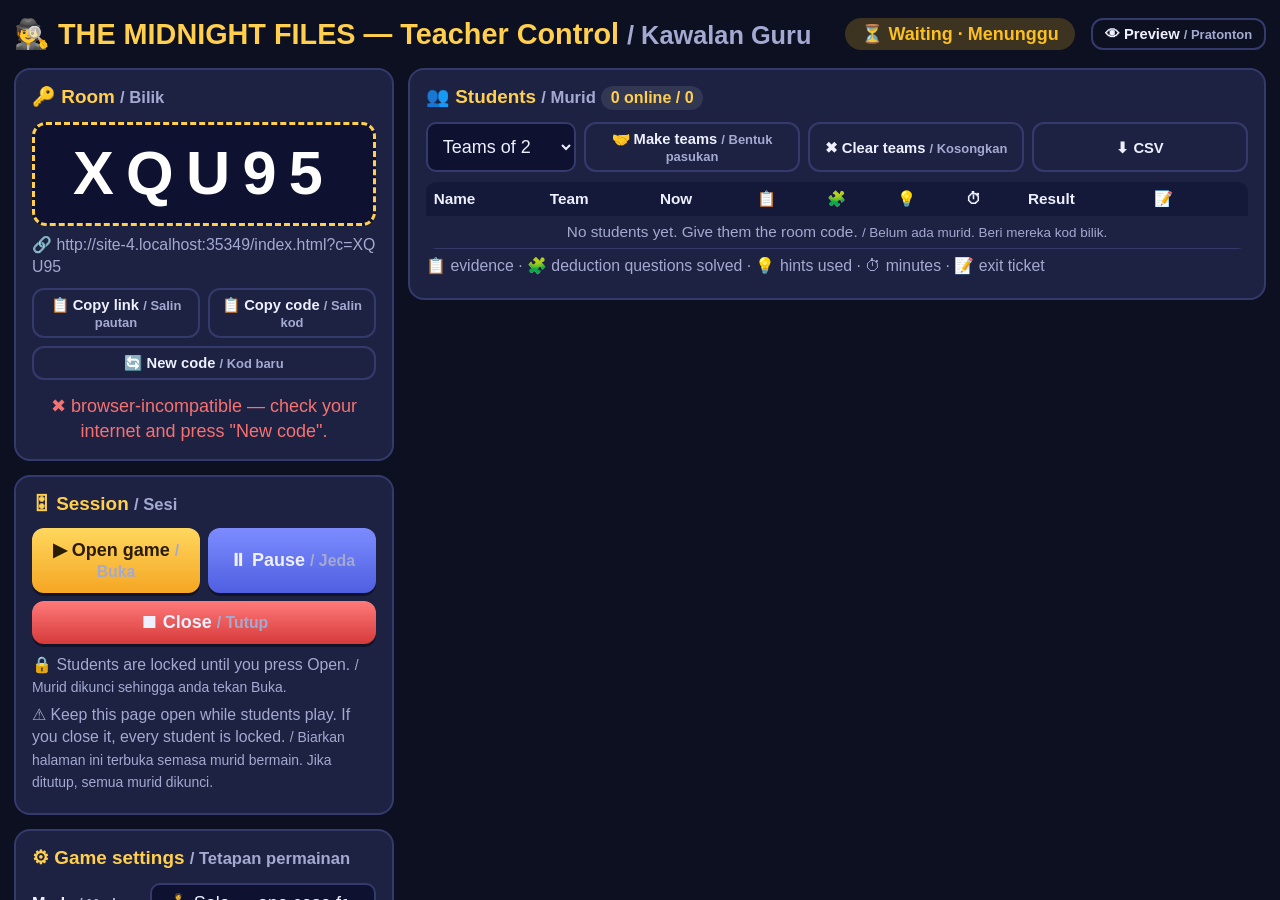
==== teacher.html @ c267a83b "Add files via upload" ====
<!doctype html>
<html lang="ms">
<head>
<meta charset="utf-8">
<meta name="viewport" content="width=device-width,initial-scale=1">
<title>The Midnight Files — Teacher</title>
<link rel="stylesheet" href="style.css">
</head>
<body>
<!-- Teacher control page. Keep this page OPEN while students play: closing it locks every student. -->
<div class="t-wrap" id="app"></div>

<script src="peerjs.min.js"></script>
<script src="mf-core.js"></script>
<script src="mf-questions.js"></script>
<script src="archive.js"></script>
<script src="case009.js"></script>
<script src="teacher.js"></script>
</body>
</html>
---- style.css ----
/* ============================================================================
   THE MIDNIGHT FILES — styles. Big readable text (for slow learners), strong colour-coding,
   no external fonts or images (small download, works offline once loaded).
   Colour code:  Object = blue · Document = amber · Photo = purple · Device = teal
                 Witness claim = orange · Inference = green
   ============================================================================ */
:root {
  --bg: #0d1020; --bg2: #161a33; --panel: #1d2242; --ink: #eef0ff; --mute: #a4a9d1; --line: #343a6b;
  --gold: #ffcf4d; --good: #34d399; --bad: #f87171; --warn: #fbbf24; --blue: #60a5fa; --purple: #c084fc;
  --paper: #fbf6e6; --paperink: #2b2418; --r: 14px;
  --font: "Trebuchet MS", "Segoe UI", "Helvetica Neue", Arial, sans-serif;
}
* { box-sizing: border-box; }
html, body { margin: 0; height: 100%; background: var(--bg); color: var(--ink); font-family: var(--font); font-size: 18px; line-height: 1.4; overflow: hidden; -webkit-font-smoothing: antialiased; }
button { font-family: inherit; font-size: inherit; color: inherit; cursor: pointer; }
h1, h2, h3 { margin: 0 0 .4em; }
b { font-weight: 700; }
small { opacity: .85; }
kbd { background: #ffffff22; border: 1px solid #ffffff55; border-radius: 6px; padding: 0 7px; font-weight: 700; }
[hidden] { display: none !important; }

/* bilingual text: Bahasa Malaysia first (bold), English under it (softer) */
.bm { display: block; font-weight: 700; }
.en { display: block; opacity: .82; font-size: .92em; font-style: italic; }
.btn .bm, .btn .en, .chipbtn .bm, .chipbtn .en, .nb-tab .bm, .nb-tab .en, .choice .bm, .choice .en, .db-opt .bm, .db-opt .en, .chip .bm, .chip .en, .kbadge .bm, .kbadge .en, .sbadge .bm, .sbadge .en, .toast .bm, .toast .en, .hud-pill .bm, .hud-pill .en, .hud-label .bm, .hud-label .en, .hud-keys .bm, .hud-keys .en, .mtitle .bm, .mtitle .en, .ev-t .bm, .ev-t .en, .link-chip .bm, .link-chip .en, .cls-b .bm, .cls-b .en, .topic .bm, .topic .en, .tok-pill .bm, .tok-pill .en { display: inline; }
.btn .bm + .en::before, .chipbtn .bm + .en::before, .nb-tab .bm + .en::before, .chip .bm + .en::before, .kbadge .bm + .en::before, .sbadge .bm + .en::before, .toast .bm + .en::before, .hud-keys .bm + .en::before, .cls-b .bm + .en::before, .tok-pill .bm + .en::before { content: " / "; }
.nb-tab .bm, .nb-tab .en { font-size: .8em; }
.ev-t .bm + .en::before, .link-chip .bm + .en::before, .mtitle .bm + .en::before, .choice .bm + .en::before, .db-opt .bm + .en::before, .topic .bm + .en::before { content: " / "; opacity: .7; }

/* ------------------------------------------------------------------ buttons / chips */
.btn { border: 0; border-radius: 12px; padding: .6em 1.1em; font-weight: 700; background: #2a3166; color: var(--ink); box-shadow: 0 3px 0 #0006; transition: transform .08s, filter .15s; }
.btn:hover { filter: brightness(1.2); } .btn:active { transform: translateY(2px); box-shadow: 0 1px 0 #0006; }
.btn:disabled { opacity: .45; cursor: not-allowed; }
.btn.primary { background: linear-gradient(#ffd75e, #f5a623); color: #2a1c00; }
.btn.accent { background: linear-gradient(#7c8cff, #4f5fe0); }
.btn.danger { background: linear-gradient(#ff7a7a, #d63a3a); }
.btn.ghost { background: transparent; border: 2px solid var(--line); box-shadow: none; }
.btn.ghost.on { background: #ffcf4d33; border-color: var(--gold); }
.btn.small { font-size: .82em; padding: .4em .8em; } .btn.big { font-size: 1.15em; padding: .75em 1.4em; }
.chip, .kbadge { display: inline-block; border-radius: 99px; padding: .05em .7em; font-size: .8em; font-weight: 700; background: color-mix(in srgb, var(--kc, #888) 25%, transparent); border: 2px solid var(--kc, #888); }
.chip.big { font-size: .95em; padding: .2em .9em; }
.chipbtn { background: #ffffff12; border: 2px solid var(--line); border-radius: 99px; padding: .15em .8em; font-size: .85em; }
.chipbtn.on { background: var(--gold); color: #2a1c00; border-color: var(--gold); font-weight: 700; }
.sbadge { display: inline-block; border-radius: 8px; padding: .05em .6em; font-size: .78em; font-weight: 700; }
.sbadge.good { background: #34d39933; color: #7ff0c1; } .sbadge.bad { background: #f8717133; color: #ffb4b4; } .sbadge.unk { background: #fbbf2433; color: #ffe08a; } .sbadge.inf { background: #22c55e33; color: #86efac; }
.avatar { display: inline-flex; align-items: center; justify-content: center; width: 38px; height: 38px; border-radius: 50%; font-weight: 800; color: #fff; text-shadow: 0 1px 2px #0008; flex: none; }
.avatar.lg { width: 56px; height: 56px; font-size: 1.5em; } .avatar.xl { width: 110px; height: 110px; font-size: 3em; box-shadow: 0 0 0 5px #ffffff22; }
.empty { color: var(--mute); text-align: center; padding: 1.2em; } .empty.small { padding: .4em; font-size: .85em; }
.tip { color: var(--mute); font-size: .88em; margin: .4em 0; } .okt { color: var(--good); } .warn-t { color: var(--warn); }
.spacer { flex: 1; }

/* ------------------------------------------------------------------ full-screen pages (join, lobby, archive, brief, lock) */
.screen { position: fixed; inset: 0; display: flex; flex-direction: column; align-items: center; justify-content: center; padding: 18px; overflow: auto; background: radial-gradient(1200px 700px at 50% -10%, #2b2f66, var(--bg) 65%); z-index: 10; }
.screen.top { justify-content: flex-start; }
.logo { font-size: clamp(30px, 6vw, 58px); font-weight: 900; letter-spacing: .06em; text-align: center; color: var(--gold); text-shadow: 0 0 25px #ffcf4d66, 0 4px 0 #0008; margin: 0; }
.logo small { display: block; font-size: .3em; letter-spacing: .35em; color: var(--mute); text-shadow: none; }
.card { background: var(--panel); border: 2px solid var(--line); border-radius: 18px; padding: 22px; width: min(560px, 94vw); box-shadow: 0 14px 40px #0008; }
.card.wide { width: min(1100px, 96vw); }
.field { display: block; margin: .8em 0; } .field > span { display: block; font-weight: 700; margin-bottom: .25em; }
.inp { width: 100%; font: inherit; font-size: 1.15em; padding: .6em .8em; border-radius: 12px; border: 2px solid var(--line); background: #0e1230; color: var(--ink); outline: none; }
.inp:focus { border-color: var(--gold); box-shadow: 0 0 0 3px #ffcf4d33; }
.code-big { font-size: 2.2em; letter-spacing: .25em; text-align: center; text-transform: uppercase; font-weight: 800; }
.seg { display: flex; gap: 6px; flex-wrap: wrap; } .seg button { flex: 1; }
.status-line { margin-top: .8em; min-height: 1.4em; color: var(--mute); text-align: center; } .status-line.bad { color: var(--bad); } .status-line.good { color: var(--good); }
.spinner { width: 54px; height: 54px; border: 6px solid #ffffff22; border-top-color: var(--gold); border-radius: 50%; animation: spin 1s linear infinite; margin: 14px auto; }
@keyframes spin { to { transform: rotate(360deg); } }
.big-p { font-size: 1.25em; line-height: 1.5; }
.center { text-align: center; }

/* Case archive */
.archive { display: grid; grid-template-columns: repeat(auto-fill, minmax(250px, 1fr)); gap: 16px; width: min(1180px, 96vw); margin-top: 16px; }
.case-card { position: relative; background: var(--panel); border: 3px solid var(--line); border-radius: 16px; padding: 14px; text-align: left; min-height: 190px; display: flex; flex-direction: column; gap: 6px; transition: transform .12s, border-color .12s; }
.case-card.open { border-color: var(--gold); box-shadow: 0 0 25px #ffcf4d33; } .case-card.open:hover { transform: translateY(-4px) rotate(-.4deg); }
.case-card.locked { opacity: .55; cursor: default; filter: grayscale(.6); }
.case-num { font-size: 2.2em; font-weight: 900; color: var(--gold); line-height: 1; } .case-card h3 { font-size: 1.05em; margin: 0; } .case-card p { font-size: .8em; color: var(--mute); margin: 0; flex: 1; }
.case-tag { align-self: flex-start; font-size: .7em; font-weight: 800; padding: .1em .7em; border-radius: 99px; background: #34d39933; color: var(--good); } .locked .case-tag { background: #ffffff18; color: var(--mute); }
.stamp { position: absolute; right: 8px; top: 8px; font-size: 1.3em; letter-spacing: -.1em; color: var(--gold); }

/* ------------------------------------------------------------------ in-game HUD */
#game { position: fixed; inset: 0; background: #000; }
#cv { position: absolute; inset: 0; width: 100%; height: 100%; display: block; }
#hud { position: absolute; inset: 0; pointer-events: none; font-weight: 700; }
.hud-tl, .hud-tr { position: absolute; top: 10px; display: flex; gap: 8px; flex-wrap: wrap; align-items: flex-start; }
.hud-tl { left: 10px; max-width: 60%; } .hud-tr { right: 10px; }
.hud-pill { background: #0b0e24cc; border: 2px solid #ffffff33; border-radius: 99px; padding: .15em .8em; font-size: .85em; backdrop-filter: blur(4px); }
.hud-bar { position: relative; width: 180px; height: 28px; border-radius: 99px; background: #0b0e24cc; border: 2px solid #ffffff33; overflow: hidden; }
.hud-bar i { position: absolute; left: 0; top: 0; bottom: 0; background: linear-gradient(90deg, #34d399, #fbbf24); transition: width .5s linear; } .hud-bar.low i { background: linear-gradient(90deg, #f87171, #fb923c); animation: pulse 1s infinite; }
.hud-bar span { position: absolute; inset: 0; text-align: center; font-size: .8em; line-height: 24px; text-shadow: 0 1px 2px #000; }
@keyframes pulse { 50% { opacity: .6; } }
.hud-aim { position: absolute; left: 50%; top: 50%; width: 22px; height: 22px; margin: -11px 0 0 -11px; } .hud-aim i { position: absolute; left: 9px; top: 9px; width: 4px; height: 4px; border-radius: 50%; background: #fff; box-shadow: 0 0 0 1.5px #0008; transition: all .12s; }
.hud-aim.on i { left: 3px; top: 3px; width: 16px; height: 16px; background: transparent; border: 3px solid var(--gold); box-shadow: 0 0 10px var(--gold); }
.hud-label { position: absolute; left: 50%; top: calc(50% + 34px); transform: translateX(-50%); background: #0b0e24ee; border: 2px solid var(--gold); border-radius: 12px; padding: .3em .9em; white-space: nowrap; font-size: .95em; }
.hud-keys { position: absolute; left: 50%; bottom: 8px; transform: translateX(-50%); font-size: .72em; background: #0b0e2488; padding: .25em .9em; border-radius: 99px; white-space: nowrap; opacity: .8; max-width: 98vw; overflow: hidden; text-overflow: ellipsis; }
#toasts { position: absolute; right: 12px; top: 56px; display: flex; flex-direction: column; gap: 8px; align-items: flex-end; width: min(360px, 80vw); }
.toast { background: #11163a; border: 2px solid var(--line); border-left: 6px solid var(--blue); border-radius: 12px; padding: .5em .9em; font-size: .9em; animation: slidein .25s ease-out; box-shadow: 0 6px 18px #0008; transition: opacity .4s, transform .4s; }
.toast.ev { border-left-color: var(--good); } .toast.warn { border-left-color: var(--warn); } .toast.out { opacity: 0; transform: translateX(30px); }
@keyframes slidein { from { transform: translateX(40px); opacity: 0; } }
#vignette { position: absolute; inset: 0; pointer-events: none; box-shadow: inset 0 0 150px 40px #000a; }
#flashfx { position: absolute; inset: 0; background: #fff; opacity: 0; pointer-events: none; transition: opacity .6s; } #flashfx.on { opacity: .12; transition: none; }

/* ------------------------------------------------------------------ pop-up windows */
#modals { position: fixed; inset: 0; z-index: 50; pointer-events: none; } #modals > * { pointer-events: auto; }
.mback { position: absolute; inset: 0; background: #060814d9; display: flex; align-items: center; justify-content: center; padding: 14px; animation: fade .15s; }
@keyframes fade { from { opacity: 0; } }
.modal { background: var(--panel); border: 3px solid var(--line); border-radius: 18px; width: min(1000px, 98vw); max-height: 96vh; display: flex; flex-direction: column; box-shadow: 0 20px 60px #000c; overflow: hidden; }
.modal.small { width: min(640px, 98vw); } .modal.notebook, .modal.ending { width: min(1180px, 99vw); height: min(840px, 96vh); }
.mhead { display: flex; align-items: center; gap: 10px; padding: 12px 16px; background: #141939; border-bottom: 2px solid var(--line); }
.mtitle { flex: 1; font-weight: 800; font-size: 1.15em; display: flex; gap: 8px; align-items: center; } .mic { font-size: 1.3em; }
.mclose { background: #ffffff18; border: 0; border-radius: 10px; width: 38px; height: 38px; font-size: 1.1em; } .mclose:hover { background: var(--bad); }
.mbody { padding: 16px; overflow: auto; flex: 1; } .mfoot { padding: 10px 16px; display: flex; flex-wrap: wrap; gap: 10px; align-items: center; border-top: 2px solid var(--line); background: #141939; }
.mfoot:empty { display: none; }

/* evidence viewer */
.modal.inspect .mbody { display: grid; grid-template-columns: 1.1fr 1fr; gap: 16px; } .modal.camera .mbody, .modal.photo .mbody { display: block; }
.ins-left { position: relative; min-height: 300px; background: radial-gradient(circle at 50% 40%, #2c3470, #10142f); border-radius: 14px; display: flex; align-items: center; justify-content: center; overflow: hidden; }
.insp-cv { width: 100%; height: 100%; min-height: 330px; display: block; cursor: grab; touch-action: none; } .insp-cv:active { cursor: grabbing; }
.drag-tip { position: absolute; left: 8px; bottom: 8px; font-size: .75em; background: #0008; padding: .2em .7em; border-radius: 99px; } .ins-left > .btn { position: absolute; right: 8px; bottom: 8px; }
.ins-where { color: var(--mute); margin: .2em 0; } .ins-desc { font-size: 1.05em; } .ins-status { display: flex; gap: 8px; flex-wrap: wrap; margin: .3em 0 .6em; }
.note-line { background: #ffffff10; border-left: 4px solid var(--blue); padding: .4em .7em; border-radius: 8px; margin: .5em 0; }
.back-reveal { background: #ffcf4d22; border: 2px dashed var(--gold); padding: .6em .9em; border-radius: 12px; margin-top: .6em; font-style: italic; }
.paper-wrap, .paper { color: var(--paperink); } .paper-wrap { background: var(--paper); border-radius: 8px; padding: 22px; width: 92%; box-shadow: 0 6px 20px #0008; transform: rotate(-1deg); }
.paper.hand { font-family: "Segoe Print", "Comic Sans MS", "Bradley Hand", cursive; font-size: 1.15em; line-height: 1.8; } .paper.torn { border-right: 6px dotted #0002; }
.paper-wrap .bm, .paper-wrap .en { display: block; } .paper .small, .paper small { opacity: .8; }
.tbl { border-collapse: collapse; width: 100%; } .tbl th, .tbl td { border: 2px solid #8a7f6a; padding: .3em .7em; text-align: left; } .tbl th { background: #eadfbf; }
.art-cv { width: 100%; max-width: 640px; border-radius: 10px; background: #fff; } .big-ic { font-size: 5em; }
.pv-host { display: grid; grid-template-columns: 1.5fr 1fr; gap: 16px; } .pv-vp { overflow: hidden; border-radius: 12px; background: #000; cursor: zoom-in; touch-action: none; border: 3px solid #fff3; } .pv-vp.grab { cursor: grabbing; }
.pv-cv { width: 100%; display: block; transform-origin: center; transition: transform .12s; image-rendering: auto; }
.pv-ctr { display: flex; gap: 8px; margin-top: 8px; align-items: center; } .pv-zl { margin-left: auto; color: var(--mute); }
.zoom-notice { background: #a855f722; border: 2px solid var(--purple); padding: .7em .9em; border-radius: 12px; margin-top: .6em; animation: fade .3s; }
.gallery { display: grid; grid-template-columns: repeat(auto-fill, minmax(190px, 1fr)); gap: 12px; margin: 12px 0; }
.gcard { position: relative; background: #0e1230; border: 3px solid var(--line); border-radius: 12px; padding: 6px; text-align: center; } .gcard:hover { border-color: var(--purple); } .gcard.seen { border-color: #a855f7aa; } .gcard canvas { width: 100%; border-radius: 6px; display: block; margin-bottom: 4px; }
.tick { position: absolute; right: 8px; top: 8px; background: var(--good); color: #002; border-radius: 50%; width: 24px; height: 24px; line-height: 24px; font-style: normal; font-weight: 900; }
.mark-btns { display: flex; gap: 6px; flex-wrap: wrap; }

/* puzzles */
.modal.puzzle .mbody { max-width: 760px; margin: 0 auto; width: 100%; }
.pz-top { display: flex; gap: 12px; align-items: center; flex-wrap: wrap; } .pz-intro { margin: 0; color: var(--mute); flex: 1; min-width: 220px; }
.pz-art { margin: 10px 0; } .pz-dots { display: flex; gap: 8px; justify-content: center; margin: 10px 0; } .pz-dots i { width: 16px; height: 16px; border-radius: 50%; background: #ffffff22; } .pz-dots i.cur { background: var(--gold); transform: scale(1.25); } .pz-dots i.done { background: var(--good); }
.pz-card { background: #12173b; border: 2px solid var(--line); border-radius: 16px; padding: 16px; } .pz-card.shake { animation: shake .35s; } @keyframes shake { 25% { transform: translateX(-8px); } 75% { transform: translateX(8px); } }
.pz-q { font-size: 1.2em; font-weight: 700; margin-bottom: .6em; } .pz-q .bm, .pz-q .en { display: block; }
.choices { display: grid; gap: 10px; } .choice { text-align: left; display: flex; gap: 12px; align-items: center; background: #1f2552; border: 3px solid var(--line); border-radius: 14px; padding: .6em .9em; font-size: 1.05em; } .choice b { background: #ffffff22; width: 34px; height: 34px; border-radius: 50%; display: inline-flex; align-items: center; justify-content: center; flex: none; }
.choice:hover:not(:disabled) { border-color: var(--gold); } .choice.ok { background: #34d39933; border-color: var(--good); } .choice.no { background: #f8717122; border-color: var(--bad); opacity: .7; }
.num-in, .code-in { font: inherit; font-size: 1.6em; width: 7em; text-align: center; border-radius: 12px; border: 3px solid var(--line); background: #0e1230; color: var(--ink); padding: .3em; } .code-in { width: 2.2em; margin: 0 6px; font-size: 2.4em; } .num-in.ok, .code-in.ok, .cz-sel.ok { border-color: var(--good); } .num-in.no, .code-in.no, .cz-sel.no { border-color: var(--bad); }
.code-row { display: flex; justify-content: center; margin: 12px 0; } .patterns { display: grid; gap: 8px; margin: 8px 0; } .pat { background: #0e1230; border-radius: 12px; padding: .6em 1em; font-size: 1.4em; letter-spacing: .12em; } .pat b { background: var(--gold); color: #000; border-radius: 50%; display: inline-block; width: 1.5em; height: 1.5em; text-align: center; margin-right: .5em; }
.cloze { font-size: 1.3em; line-height: 2.4; } .cz-sel { font: inherit; font-size: 1em; margin: 0 4px; padding: .1em .3em; border-radius: 10px; border: 3px solid var(--line); background: #0e1230; color: var(--ink); }
.classify { display: grid; gap: 8px; margin-bottom: 10px; } .cls-row { display: grid; grid-template-columns: 1fr auto auto; gap: 8px; align-items: center; background: #0e1230; border: 2px solid var(--line); border-radius: 12px; padding: .5em .7em; } .cls-row.no { border-color: var(--bad); } .cls-row.ok { border-color: var(--good); }
.cls-b { border: 2px solid var(--line); background: #1f2552; border-radius: 10px; padding: .3em .7em; font-size: .85em; } .cls-b.on { background: var(--gold); color: #1a1200; border-color: var(--gold); font-weight: 700; }
.pz-msg { margin-top: 12px; font-weight: 700; font-size: 1.1em; } .pz-msg.good { color: var(--good); } .pz-msg.bad { color: var(--bad); } .pz-hint { margin-top: 8px; } .hint-line { background: #fbbf2422; border: 2px solid var(--warn); border-radius: 12px; padding: .5em .8em; }
.pz-after { text-align: center; } .pz-star { font-size: 4em; animation: pop .5s; } @keyframes pop { from { transform: scale(0); } 70% { transform: scale(1.3); } } .pz-new { background: #34d39922; border-radius: 10px; padding: .4em; margin: .4em 0; }

/* notebook */
.modal.notebook .mbody { padding: 0; display: flex; flex-direction: column; background: var(--paper); color: var(--paperink); }
.modal.notebook .mhead, .modal.notebook .mfoot { background: #2a1f14; border-color: #5a4630; }
.nb-tabs { display: flex; gap: 4px; padding: 10px 10px 0; background: #d9cba6; border-bottom: 4px solid #8c6d3f; }
.nb-tab { background: #c4b389; color: #3a2a12; border: 0; border-radius: 12px 12px 0 0; padding: .55em 1em; font-weight: 800; flex: 1; } .nb-tab.on { background: var(--paper); box-shadow: 0 -3px 0 #e0a020 inset; } .nb-tab span { font-size: .92em; }
.nb-pane { flex: 1; overflow: auto; padding: 14px; background: repeating-linear-gradient(transparent 0 33px, #c9d8e6 33px 34px), var(--paper); background-attachment: local; } .nb-pane.t-ev { display: grid; grid-template-columns: 1.2fr 1fr; gap: 14px; }
.nb-pane .tip, .nb-pane .empty, .nb-pane .ins-where { color: #5d513c; } .nb-pane .ins-desc { color: var(--paperink); } .nb-pane h3 { color: #3a2a12; }
.ev-filters { display: flex; flex-wrap: wrap; gap: 6px; margin-bottom: 8px; } .nb-pane .chipbtn { background: #fff8; color: #3a2a12; border-color: #b9a77a; } .nb-pane .chipbtn.on { background: #3a2a12; color: #ffe08a; border-color: #3a2a12; }
.ev-grid { display: grid; grid-template-columns: repeat(auto-fill, minmax(150px, 1fr)); gap: 10px; }
.ev-card { position: relative; background: #fff; color: var(--paperink); border: 3px solid var(--kc); border-radius: 12px; padding: .5em .6em; text-align: left; display: flex; flex-direction: column; gap: 2px; min-height: 92px; box-shadow: 0 3px 0 #0002; } .ev-card:hover { transform: translateY(-2px) rotate(-.5deg); } .ev-card.sel { background: color-mix(in srgb, var(--kc) 22%, #fff); box-shadow: 0 0 0 4px var(--kc); } .ev-card.dim { opacity: .5; }
.ev-ic { font-size: 1.6em; } .ev-t { font-weight: 700; font-size: .88em; line-height: 1.2; } .ev-flags { position: absolute; right: 6px; top: 4px; }
.ev-detail { background: #fff; color: var(--paperink); border: 3px solid var(--kc); border-radius: 14px; padding: 14px; position: sticky; top: 0; } .ev-detail h3 { margin-top: 0; }
.ev-detail .btn.ghost, .nb-pane .btn.ghost { border-color: #b9a77a; color: #3a2a12; } .ev-detail .btn.ghost.on, .nb-pane .btn.ghost.on { background: #ffe08a; border-color: #e0a020; }
.note-in { width: 100%; min-height: 64px; margin: 10px 0; font: inherit; font-family: "Segoe Print", "Comic Sans MS", cursive; font-size: .9em; padding: .5em; border-radius: 10px; border: 2px dashed #b9a77a; background: #fffbea; color: var(--paperink); }
.ev-actions { display: flex; gap: 8px; flex-wrap: wrap; } .ev-tools { margin-top: 12px; }
.cmp-banner { background: #3a2a12; color: #ffe08a; padding: .5em .8em; border-radius: 10px; margin-bottom: 8px; }
.cmp-result { border-radius: 12px; padding: .7em .9em; margin-top: 10px; border: 3px solid; color: var(--paperink); background: #fff; } .cmp-result.bad { border-color: var(--bad); background: #fee2e2; } .cmp-result.good { border-color: #16a34a; background: #dcfce7; } .cmp-result.lock { border-color: #d99a00; background: #fef3c7; } .cmp-result.none { border-color: #9aa; background: #f1f5f9; } .cmp-result.hint { border-color: #d99a00; background: #fff7d6; } .cmp-result .why { font-style: italic; margin-bottom: 0; }
.cmp-pair { font-weight: 700; margin-bottom: .3em; font-size: .9em; } .help-box { background: #fff9; border: 2px dashed #b9a77a; border-radius: 12px; padding: .8em; margin-top: 12px; color: #3a2a12; }
.kbadge { color: inherit; }
.nb-pane .kbadge { color: #222; }
.nb-pane .sbadge.good { background: #bbf7d0; color: #14532d; } .nb-pane .sbadge.bad { background: #fecaca; color: #7f1d1d; } .nb-pane .sbadge.unk { background: #fde68a; color: #78350f; } .nb-pane .sbadge.inf { background: #bbf7d0; color: #14532d; }

.ppl-grid { display: grid; grid-template-columns: repeat(auto-fill, minmax(300px, 1fr)); gap: 14px; } .ppl-card { background: #fff; color: var(--paperink); border: 3px solid var(--kc); border-radius: 14px; padding: 12px; display: flex; flex-direction: column; gap: 8px; }
.ppl-head { display: flex; gap: 12px; align-items: center; } .ppl-claim { font-size: .88em; padding: .3em .6em; border-radius: 8px; background: #fef3c7; } .ppl-claim.contradicted { background: #fecaca; } .ppl-claim.supported { background: #bbf7d0; } .ppl-why { font-size: .82em; font-style: italic; padding-left: .6em; border-left: 4px solid #d99a00; }
.tl-top { padding: .5em .8em; border-radius: 10px; margin-bottom: 10px; font-weight: 700; } .tl-top.warn { background: #fef3c7; color: #78350f; } .tl-top.good { background: #bbf7d0; color: #14532d; }
.tl { position: relative; padding-left: 4px; } .tl::before { content: ""; position: absolute; left: 118px; top: 0; bottom: 0; width: 5px; background: #8c6d3f; border-radius: 3px; }
.tl-row { display: grid; grid-template-columns: 108px 28px 1fr; align-items: center; margin: 10px 0; } .tl-time { text-align: right; font-weight: 800; padding-right: 8px; } .tl-time small { display: block; font-weight: 600; font-size: .7em; color: #6b5a3a; }
.tl-dot { width: 20px; height: 20px; border-radius: 50%; background: var(--kc); border: 4px solid #fff; justify-self: center; z-index: 1; box-shadow: 0 0 0 2px var(--kc); } .tl-card { background: #fff; border: 3px solid var(--kc); border-radius: 12px; padding: .4em .8em; cursor: pointer; margin-left: 6px; } .tl-card:hover { background: color-mix(in srgb, var(--kc) 15%, #fff); } .tl-note { margin-top: 16px; }

.db-head { background: #3a2a12; color: #ffe08a; padding: .6em .9em; border-radius: 12px; margin-bottom: 10px; } .db-list { display: grid; gap: 8px; }
.db-q { background: #fff; color: var(--paperink); border: 3px solid #b9a77a; border-radius: 14px; overflow: hidden; } .db-q.solved { border-color: #16a34a; } .db-q.open { border-color: #3a2a12; }
.db-title { width: 100%; text-align: left; border: 0; background: transparent; font-weight: 800; padding: .7em .9em; color: inherit; } .db-title .bm, .db-title .en { display: inline; } .db-title .bm + .en::before { content: " / "; }
.db-body { padding: 0 14px 14px; } .db-opts { display: grid; gap: 8px; } .db-opt { text-align: left; background: #fffbea; color: var(--paperink); border: 3px solid #d9cba6; border-radius: 12px; padding: .5em .8em; font-size: 1em; } .db-opt i { font-style: normal; margin-right: .4em; } .db-opt.on { border-color: #e0a020; background: #fff1b8; } .db-opt.ok { border-color: #16a34a; background: #dcfce7; } .db-opt:disabled { cursor: default; }
.db-linkhead { margin: 12px 0 6px; font-weight: 700; } .db-links { display: flex; flex-wrap: wrap; gap: 6px; }
.link-chip { background: #fff; color: var(--paperink); border: 3px solid var(--kc, #888); border-radius: 99px; padding: .2em .8em; font-size: .85em; } .link-chip.on { background: var(--kc); color: #fff; text-shadow: 0 1px 1px #0006; font-weight: 700; } .link-chip:disabled { opacity: .6; }
.modal:not(.notebook) .link-chip { background: #12173b; color: var(--ink); } .modal:not(.notebook) .link-chip.on { background: var(--kc); color: #fff; }
.db-bar { display: flex; gap: 8px; margin-top: 12px; } .db-accuse { text-align: center; margin: 18px 0 6px; } .tok-pill { background: #ffffff18; border-radius: 99px; padding: .2em .9em; }

/* interview */
.modal.dialogue .mbody { display: grid; grid-template-columns: 190px 1fr; gap: 16px; }
.dlg-left { text-align: center; } .dlg-name { font-weight: 800; font-size: 1.2em; margin-top: 8px; } .dlg-role { color: var(--mute); font-size: .85em; }
.bubble { background: #fff; color: #1d1d2b; border-radius: 18px; padding: 16px 18px; font-size: 1.2em; line-height: 1.55; min-height: 110px; position: relative; box-shadow: 0 6px 0 #0004; } .bubble::before { content: ""; position: absolute; left: -14px; top: 28px; border: 10px solid transparent; border-right-color: #fff; border-left: 0; } .bubble .bm, .bubble .en { display: block; } .bubble .en { color: #55557a; } .speaker { font-weight: 800; display: block; font-size: .8em; }
.dlg-menu { display: grid; gap: 8px; margin-top: 14px; } .dlg-menu .btn { text-align: left; } .topic.asked { opacity: .65; } .dlg-extra { margin-top: 10px; }
.pick-head { font-weight: 800; margin-bottom: 6px; } .pick-grid { display: flex; flex-wrap: wrap; gap: 6px; max-height: 240px; overflow: auto; }

/* accusation + endings */
.who-grid { display: grid; grid-template-columns: repeat(auto-fill, minmax(170px, 1fr)); gap: 12px; } .who-card { background: #12173b; border: 4px solid var(--line); border-radius: 16px; padding: 12px; display: flex; flex-direction: column; align-items: center; gap: 4px; } .who-card:hover { border-color: var(--kc); } .who-card.on { border-color: var(--kc); background: color-mix(in srgb, var(--kc) 28%, #12173b); transform: scale(1.04); }
.modal.conclusion .db-opt { background: #12173b; color: var(--ink); border-color: var(--line); } .modal.conclusion .db-opt.on { background: #ffcf4d33; border-color: var(--gold); }
.review { display: grid; gap: 8px; background: #12173b; padding: 14px; border-radius: 14px; } .review div { padding: .3em 0; border-bottom: 1px dashed var(--line); }
.stars { text-align: center; font-size: 3em; letter-spacing: .1em; } .stars i { font-style: normal; color: #ffffff30; } .stars i.on { color: var(--gold); text-shadow: 0 0 18px #ffcf4d; animation: pop .5s backwards; } .end-text { text-align: center; max-width: 820px; margin: .3em auto 1em; }
.debrief { background: #12173b; border: 2px solid var(--line); border-radius: 14px; padding: 12px 16px; margin: 12px 0; } .debrief h3 { color: var(--gold); } .seq { padding-left: 1.4em; } .seq li { margin: .3em 0; } .proof { list-style: none; padding: 0; display: grid; gap: 6px; } .proof li { padding: .35em .7em; border-radius: 8px; } .proof .got { background: #34d39922; } .proof .miss { background: #f8717122; }
.why-row { display: flex; gap: 12px; margin: .6em 0; align-items: flex-start; } .rh { padding-left: 1.2em; } .statrow { display: flex; flex-wrap: wrap; gap: 14px; font-size: 1.1em; }
.modal.result-no .cmp-result { color: #222; }

/* ------------------------------------------------------------------ overlays (pause / teacher control) */
.overlay { position: absolute; inset: 0; z-index: 40; background: #070914d9; display: flex; align-items: center; justify-content: center; flex-direction: column; text-align: center; padding: 20px; }
.overlay h2 { font-size: 2em; color: var(--gold); } .overlay .btn { margin: 6px; min-width: 240px; } .menu-col { display: grid; gap: 8px; }
.lockscreen { position: fixed; inset: 0; z-index: 90; background: radial-gradient(900px 600px at 50% 30%, #2b2f66, #0a0c1e 70%); display: flex; align-items: center; justify-content: center; flex-direction: column; text-align: center; padding: 24px; }
.lockscreen .em { font-size: 5em; }
input[type=range] { width: 100%; accent-color: var(--gold); }
.set-row { display: grid; grid-template-columns: 150px 1fr; gap: 10px; align-items: center; text-align: left; margin: 8px 0; }

/* ------------------------------------------------------------------ teacher page */
.t-wrap { max-width: 1280px; margin: 0 auto; padding: 14px; height: 100%; overflow: auto; }
.t-head { display: flex; gap: 16px; align-items: center; flex-wrap: wrap; margin-bottom: 14px; } .t-head h1 { margin: 0; color: var(--gold); font-size: 1.6em; flex: 1; }
.t-grid { display: grid; grid-template-columns: 380px 1fr; gap: 14px; } @media (max-width: 1000px) { .t-grid { grid-template-columns: 1fr; } }
.t-card { background: var(--panel); border: 2px solid var(--line); border-radius: 16px; padding: 14px 16px; margin-bottom: 14px; } .t-card h2 { font-size: 1.05em; color: var(--gold); margin-bottom: .6em; }
.t-code { font-size: 3.4em; font-weight: 900; letter-spacing: .2em; text-align: center; color: #fff; background: #0e1230; border: 3px dashed var(--gold); border-radius: 14px; padding: .1em .3em; }
.state-pill { display: inline-block; padding: .2em .9em; border-radius: 99px; font-weight: 800; } .st-lobby { background: #fbbf2433; color: var(--warn); } .st-open { background: #34d39933; color: var(--good); } .st-paused { background: #60a5fa33; color: var(--blue); } .st-closed { background: #f8717133; color: var(--bad); }
.t-ctrl { display: flex; gap: 8px; flex-wrap: wrap; margin: 10px 0; } .t-ctrl .btn { flex: 1; min-width: 120px; }
.t-row { display: grid; grid-template-columns: 110px 1fr; gap: 8px; align-items: center; margin: 8px 0; } .t-row > label { font-weight: 700; font-size: .9em; }
.t-sel { font: inherit; padding: .4em .6em; border-radius: 10px; border: 2px solid var(--line); background: #0e1230; color: var(--ink); width: 100%; } .t-chk { display: inline-flex; gap: 5px; align-items: center; margin-right: 10px; font-size: .92em; }
.t-table { width: 100%; border-collapse: collapse; font-size: .85em; } .t-table th { background: #141939; position: sticky; top: 0; text-align: left; padding: .4em .5em; } .t-table td { padding: .35em .5em; border-bottom: 1px solid var(--line); } .t-table tr.off { opacity: .45; }
.pill { display: inline-block; padding: .05em .6em; border-radius: 99px; background: #ffffff18; font-size: .85em; } .pill.g { background: #34d39933; color: var(--good); } .pill.r { background: #f8717133; color: var(--bad); } .pill.y { background: #fbbf2433; color: var(--warn); }
.t-scroll { max-height: 52vh; overflow: auto; border-radius: 10px; }
.msg-ok { color: var(--good); } .msg-bad { color: var(--bad); }

/* low-end mode: fewer effects */
body.lowfx .toast, body.lowfx .hud-pill, body.lowfx .mback { backdrop-filter: none; animation: none; }

/* ------------------------------------------------------------------ small screens */
@media (max-width: 800px) {
  html, body { font-size: 16px; } .modal.inspect .mbody, .pv-host, .modal.dialogue .mbody { grid-template-columns: 1fr; } .nb-pane.t-ev { grid-template-columns: 1fr; } .hud-keys { display: none; }
}

/* ------------------------------------------------------------------ PRINT (teacher can print the debrief / case sheet) */
@media print {
  html, body { background: #fff; color: #000; overflow: visible; height: auto; }
  #game, .lockscreen, .overlay, #toasts, .hud-tl, .hud-tr, .mfoot, .mclose { display: none !important; }
  .mback, #modals { position: static; background: #fff; } .modal { box-shadow: none; border: 0; width: 100%; max-height: none; height: auto; color: #000; background: #fff; }
  .debrief { background: #fff; border: 2px solid #000; break-inside: avoid; } .debrief h3 { color: #000; } .mbody { overflow: visible; }
  * { -webkit-print-color-adjust: exact; print-color-adjust: exact; }
}

/* ------------------------------------------------------------------ inline bilingual text in headings, key lists and short lines */
h1 .bm, h1 .en, h2 .bm, h2 .en, h3 .bm, h3 .en, .statrow .bm, .statrow .en, .ins-where .bm, .ins-where .en, .dlg-role .bm, .dlg-role .en, .ppl-head .bm, .ppl-head .en, .tl-top .bm, .tl-top .en,
.who-card .bm, .who-card .en, .tl-time .bm, .tl-time .en, .review .bm, .review .en, .db-linkhead .bm, .db-linkhead .en, .db-head .bm, .db-head .en, .tip .bm, .tip .en, .t-card .bm, .t-card .en { display: inline; }
h1 .bm + .en::before, h2 .bm + .en::before, h3 .bm + .en::before, .statrow .bm + .en::before, .ins-where .bm + .en::before, .dlg-role .bm + .en::before, .ppl-head .bm + .en::before, .tl-top .bm + .en::before,
.who-card .bm + .en::before, .review .bm + .en::before, .db-linkhead .bm + .en::before, .db-head .bm + .en::before, .tip .bm + .en::before { content: " / "; opacity: .7; }
.logo .bm, .logo .en { display: block; } .logo .bm + .en::before { content: none; } .logo .en { font-size: .6em; font-weight: 600; }
.case-label { font-size: .9em; letter-spacing: .3em; color: var(--mute); font-weight: 800; }
.t-sel.narrow { max-width: 150px; }
.hud-pill .bm + .en::before, .hud-label .bm + .en::before, .ev-t .bm + .en::before { content: " / "; opacity: .7; }
.hud-pill .en, .hud-label .en { font-size: .85em; }
/* the 3D evidence box has a fixed size so tall objects (the watch) never push the page */
.ins-left { height: min(58vh, 470px); } .insp-cv { position: absolute; inset: 0; width: 100%; height: 100%; min-height: 0; }
.modal.inspect .mbody { align-items: start; }
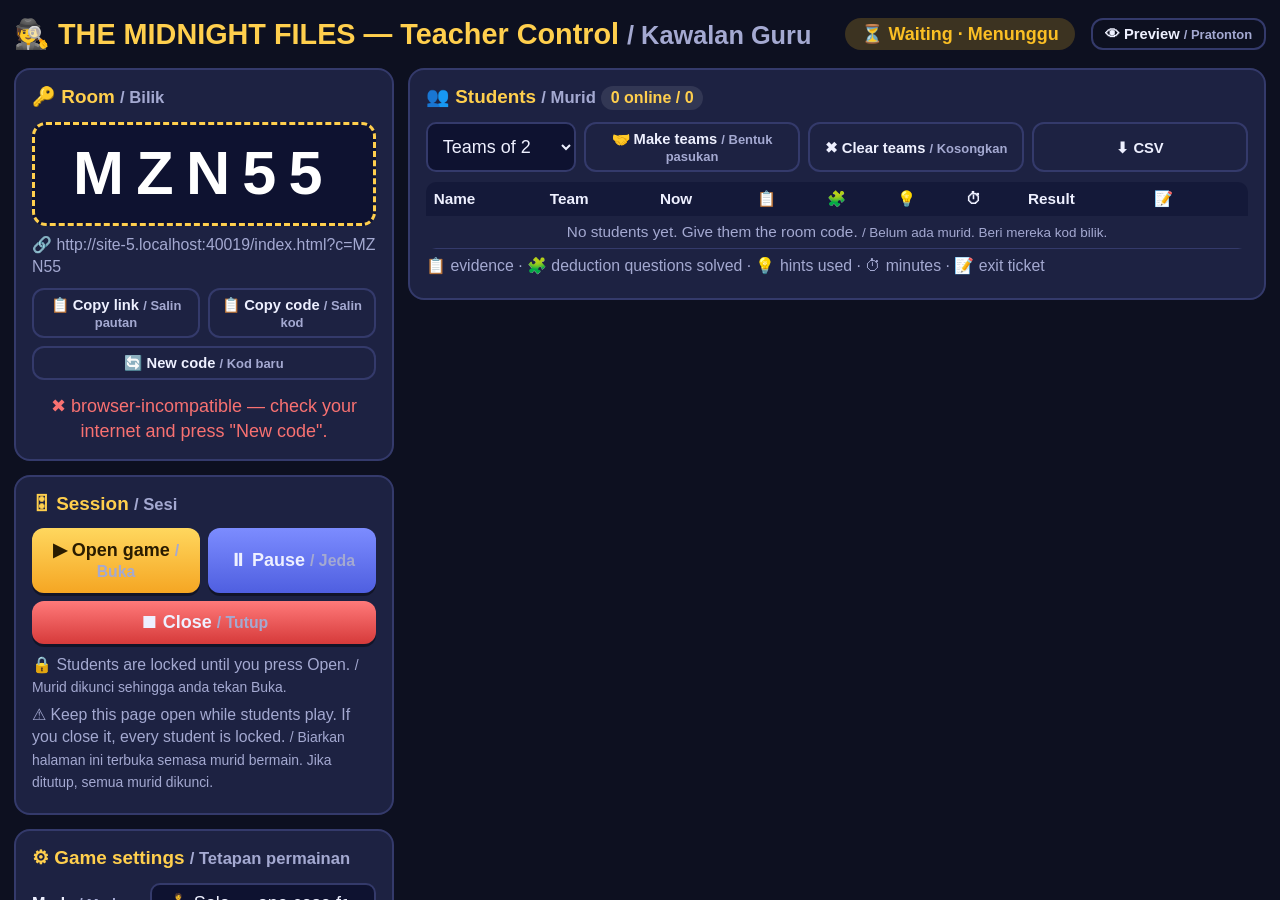
==== commit 3dc21ba0: "Add scary cases 010-012, background music, English-default, engine horror features Co-Authored-By: C" ====
--- a/teacher.html
+++ b/teacher.html
@@ -15,6 +15,9 @@
 <script src="mf-questions.js"></script>
 <script src="archive.js"></script>
 <script src="case009.js"></script>
+<script src="case010.js"></script>
+<script src="case011.js"></script>
+<script src="case012.js"></script>
 <script src="teacher.js"></script>
 </body>
 </html>
--- a/style.css
+++ b/style.css
@@ -255,3 +255,11 @@
 /* the 3D evidence box has a fixed size so tall objects (the watch) never push the page */
 .ins-left { height: min(58vh, 470px); } .insp-cv { position: absolute; inset: 0; width: 100%; height: 100%; min-height: 0; }
 .modal.inspect .mbody { align-items: start; }
+
+/* ---- screen flash for scary moments (red / white / black) — a plain CSS animation, very cheap ---- */
+#scarefx{position:fixed;inset:0;pointer-events:none;z-index:30;opacity:0}
+#scarefx.go{animation:scarefx .9s ease-out 1}
+#scarefx.red{background:radial-gradient(ellipse at center,rgba(120,0,0,.15) 20%,rgba(170,0,0,.85) 100%)}
+#scarefx.white{background:#fff}
+#scarefx.black{background:#000}
+@keyframes scarefx{0%{opacity:0}10%{opacity:1}30%{opacity:.25}45%{opacity:.8}100%{opacity:0}}
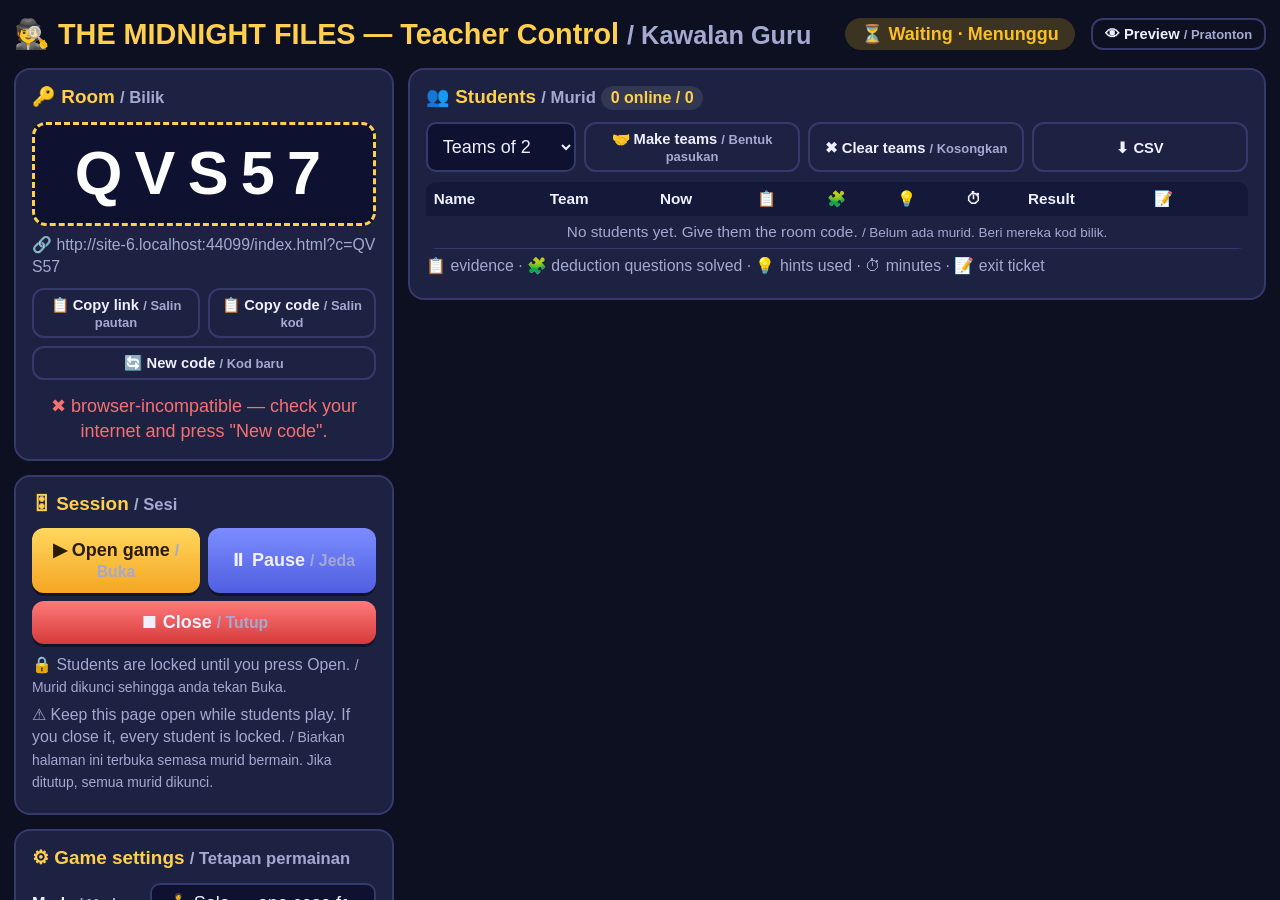
==== commit aadcd676: "Fix teacher page: new cases failed to register (no art/models on teacher page) Co-Authored-By: Claud" ====
--- a/teacher.html
+++ b/teacher.html
@@ -14,6 +14,8 @@
 <script src="mf-core.js"></script>
 <script src="mf-questions.js"></script>
 <script src="archive.js"></script>
+<script>/* teacher page has no pictures or 3D models: give the case files an empty place to register them so they load without errors */
+window.MF=window.MF||{};MF.art=MF.art||{h:{},photos:{}};MF.models=MF.models||{};</script>
 <script src="case009.js"></script>
 <script src="case010.js"></script>
 <script src="case011.js"></script>
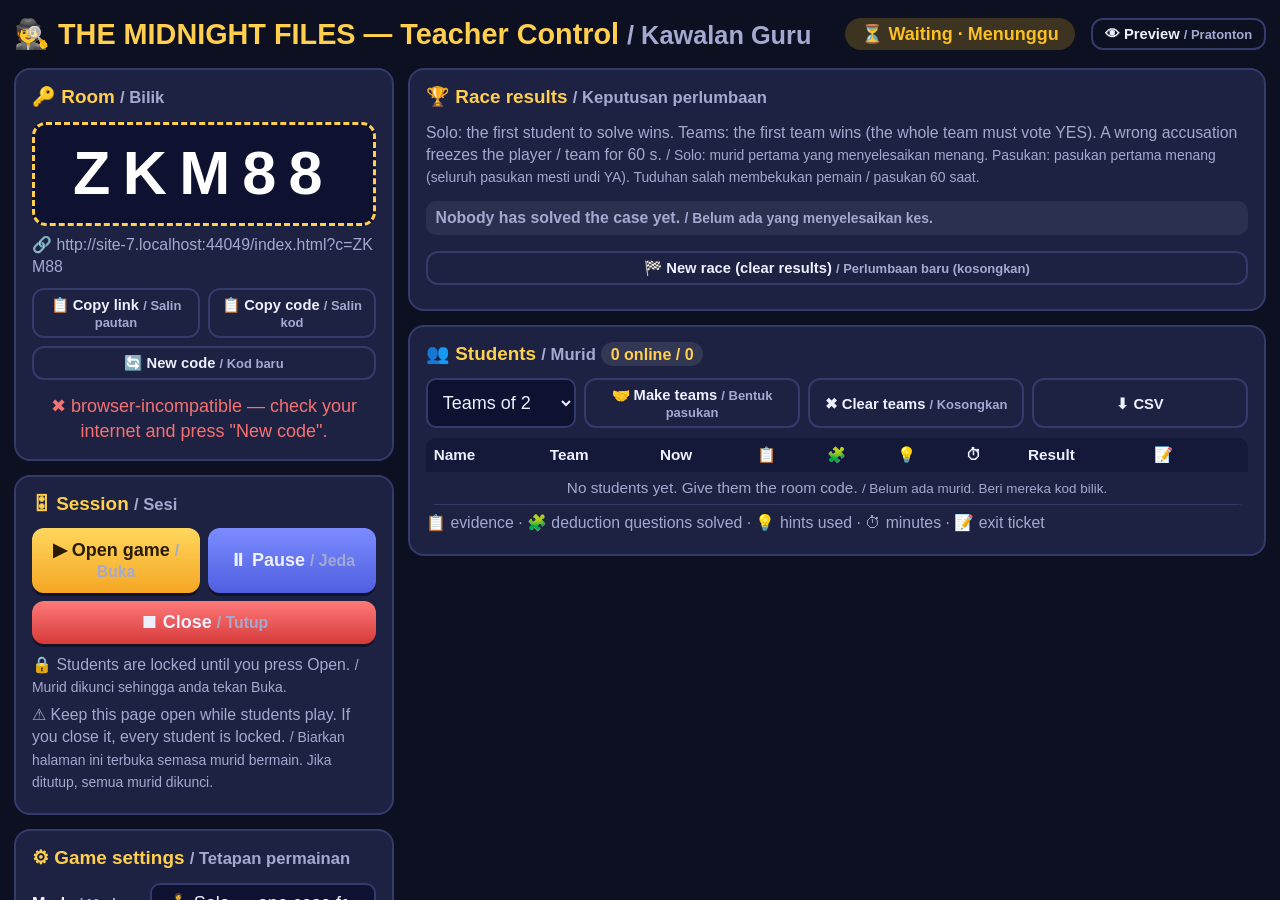
==== commit d9474774: "Add horror cases 001-003, race-to-win rules (freeze, team vote, places), How to play help Co-Authore" ====
--- a/teacher.html
+++ b/teacher.html
@@ -16,6 +16,9 @@
 <script src="archive.js"></script>
 <script>/* teacher page has no pictures or 3D models: give the case files an empty place to register them so they load without errors */
 window.MF=window.MF||{};MF.art=MF.art||{h:{},photos:{}};MF.models=MF.models||{};</script>
+<script src="case001.js"></script>
+<script src="case002.js"></script>
+<script src="case003.js"></script>
 <script src="case009.js"></script>
 <script src="case010.js"></script>
 <script src="case011.js"></script>
--- a/style.css
+++ b/style.css
@@ -263,3 +263,20 @@
 #scarefx.white{background:#fff}
 #scarefx.black{background:#000}
 @keyframes scarefx{0%{opacity:0}10%{opacity:1}30%{opacity:.25}45%{opacity:.8}100%{opacity:0}}
+
+/* ---- race: freeze screen, places, team vote, help ---- */
+#freeze[hidden], #helpbox[hidden], #helpbtn[hidden] { display: none !important; }
+.lockscreen.freeze { z-index: 45; background: radial-gradient(900px 600px at 50% 35%, #1d4f7acc, #06142bee 70%); }
+.freeze .frz-n { font-size: 4.5em; font-weight: 900; color: #9be7ff; text-shadow: 0 0 24px #4fc3f7; line-height: 1.1; }
+#helpbox { position: fixed; inset: 0; z-index: 95; display: flex; align-items: center; justify-content: center; }
+.helpbtn { position: fixed; top: 10px; right: 10px; z-index: 96; }
+.help { text-align: left; } .help section { margin: 0 0 .9em; } .help h3 { margin: .2em 0 .35em; }
+.help .h-steps { list-style: none; padding: 0; margin: 0; display: grid; gap: .45em; }
+.help .h-steps li { display: flex; gap: .6em; align-items: flex-start; background: #ffffff0d; border-radius: 10px; padding: .45em .6em; }
+.help .h-ic { font-size: 1.35em; line-height: 1; } .help .h-win { border: 2px solid #f5c84299; border-radius: 12px; padding: .5em .7em; background: #f5c8420f; }
+.help-m .mbody { max-height: 70vh; overflow: auto; }
+.place-badge { margin: 0 auto .6em; padding: .5em 1em; border-radius: 14px; font-size: 1.35em; font-weight: 900; text-align: center; background: #334; }
+.place-badge.p1 { background: linear-gradient(90deg, #f5c842, #ffe9a0); color: #3a2a00; box-shadow: 0 0 24px #f5c84288; }
+.place-badge.p2 { background: linear-gradient(90deg, #c9d1dc, #f1f4f8); color: #223; } .place-badge.p3 { background: linear-gradient(90deg, #d08a4a, #f3c79d); color: #3a1d05; }
+.t-podium { list-style: none; padding: 0; margin: .3em 0; display: grid; gap: .3em; } .t-podium li { padding: .35em .6em; border-radius: 10px; background: #ffffff10; font-weight: 700; }
+.t-podium li.p1 { background: #f5c84233; border: 2px solid #f5c842; }
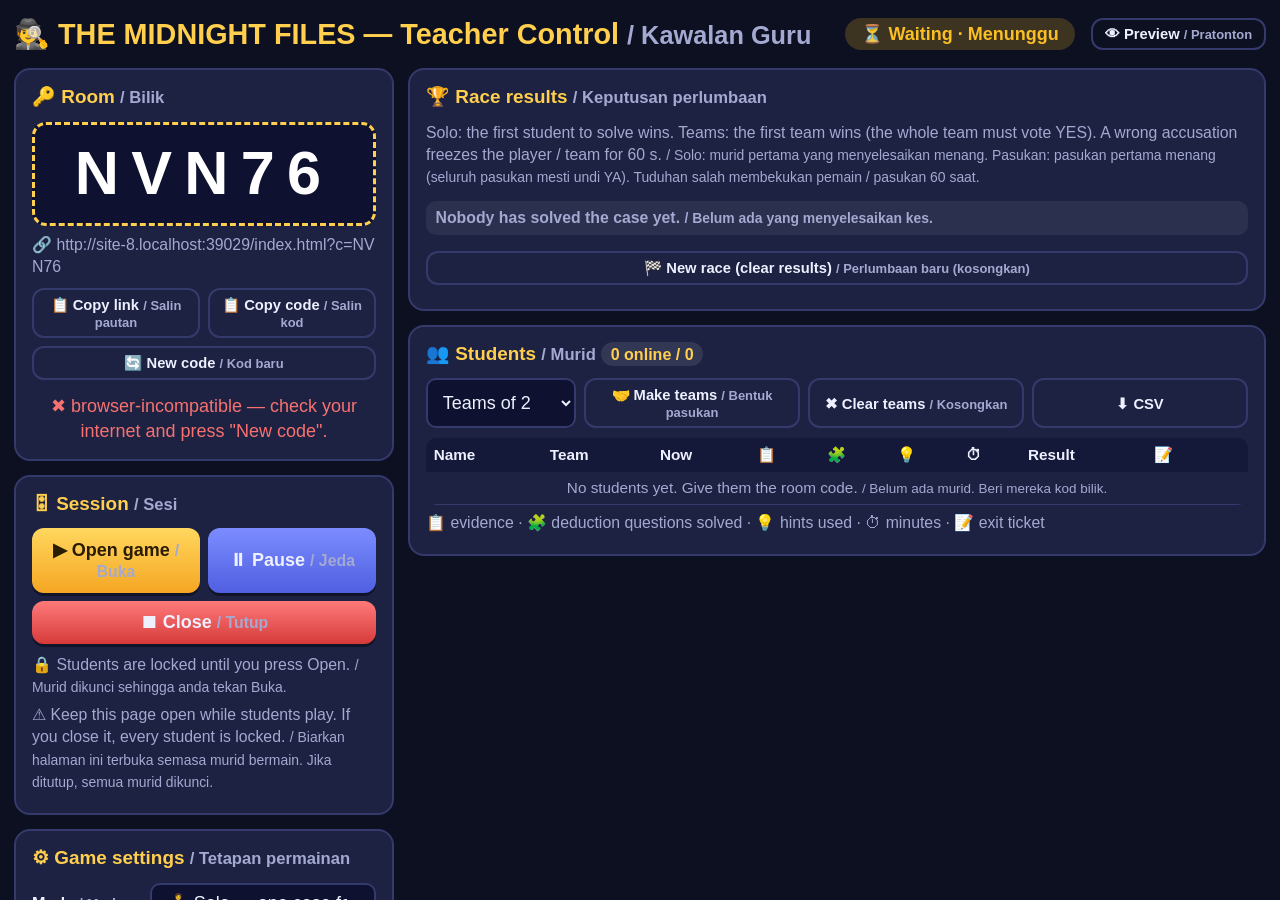
==== commit 2c47dc87: "Unlock all 12 cases: add unique cases 004-008 and shared mf-kit helper Co-Authored-By: Claude Sonnet" ====
--- a/teacher.html
+++ b/teacher.html
@@ -16,9 +16,15 @@
 <script src="archive.js"></script>
 <script>/* teacher page has no pictures or 3D models: give the case files an empty place to register them so they load without errors */
 window.MF=window.MF||{};MF.art=MF.art||{h:{},photos:{}};MF.models=MF.models||{};</script>
+<script src="mf-kit.js"></script>
 <script src="case001.js"></script>
 <script src="case002.js"></script>
 <script src="case003.js"></script>
+<script src="case004.js"></script>
+<script src="case005.js"></script>
+<script src="case006.js"></script>
+<script src="case007.js"></script>
+<script src="case008.js"></script>
 <script src="case009.js"></script>
 <script src="case010.js"></script>
 <script src="case011.js"></script>
